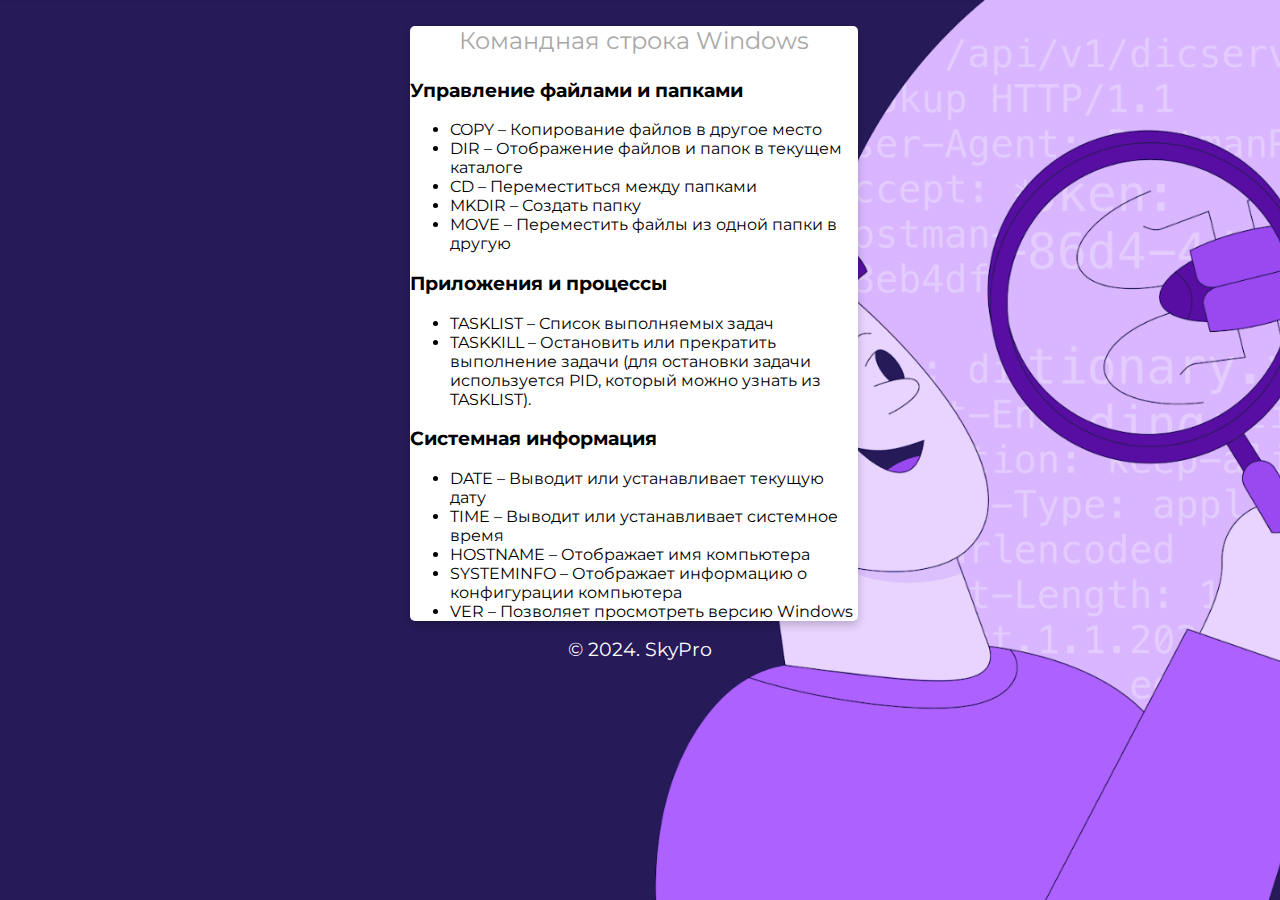
==== html/cmd.html @ 9b5699da "проверка изменений" ====
<!DOCTYPE html>
<html>
   <head>
      <title>Portal for QA</title>
      <link rel="stylesheet" type="text/css" href="../css/style.css">
      <link rel="stylesheet" type="text/css" href="../css/font-awesome.css">
      <link rel="shortcut icon" href="../img/fav.ico" type="image/x-icon">
      <link href="https://fonts.googleapis.com/css?family=Montserrat:700" rel="stylesheet">
      <meta charset="utf-8">
      <meta name="viewport" content="width=device-width, initial-scale=1">
   </head>
   <body>
      <!--Card-->
      <div class="card animated fadeIn">
         <p class="subtitle">Командная строка Windows</p>
         <h3 id="rt-0"> Управление файлами и папками</h3>
         <ul>
            <li>COPY – Копирование файлов в другое место</li>
            <li>DIR – Отображение файлов и папок в текущем каталоге</li>
            <li>CD – Переместиться между папками</li>
            <li>MKDIR – Создать папку</li>
            <li>MOVE – Переместить файлы из одной папки в другую</li>
         </ul>
         <h3 id="rt-1">Приложения и процессы</h3>
         <ul>
            <li>TASKLIST – Список выполняемых задач</li>
            <li>TASKKILL – Остановить или прекратить выполнение задачи (для остановки задачи используется PID, который можно узнать из TASKLIST).</li>
         </ul>
         <h3 id="rt-3">Системная информация</h3>
         <ul>
            <li>DATE – Выводит или устанавливает текущую дату</li>
            <li>TIME – Выводит или устанавливает системное время</li>
            <li>HOSTNAME – Отображает имя компьютера</li>
            <li>SYSTEMINFO – Отображает информацию о конфигурации компьютера</li>
            <li>VER – Позволяет просмотреть версию Windows</li>
         </ul>
      </div>
      <!--footer-->
      <footer class="animated fadeIn">
         &copy; 2024. SkyPro
      </footer>
   </body>
</html>
---- css/style.css ----
* {
	font-family: 'Montserrat', sans-serif;
}

body {
	width: 100%;
	margin: 0px;
	background-image: url(../img/bg.jpg);
	background-repeat: repeat-y no-repeat;
	background-size: cover;
	background-position: center;
	background-attachment: fixed;
}

.icons>a {
	text-decoration: none;
	color: darkgray;
}

.location>a {
	text-decoration: none;
	color: white;
}

.location:hover {
	box-shadow: 0 8px 16px 0 rgba(0, 0, 0, 0.2);
}


/*---------- Responsive Grid ---------------*/

@media screen and (min-width: 1001px) {
	.card {
		margin-left: 32%;
		margin-top: 2%;
		padding: 0px;
		background-color: white;
		box-shadow: 0 4px 8px 0 rgba(0, 0, 0, 0.2);
		transition: 0.3s;
		width: 35%;
		border-radius: 5px;
	}
	.card:hover {
		box-shadow: 0 8px 16px 0 rgba(0, 0, 0, 1);
	}
	img {
		border: 20px solid white;
		border-radius: 50%;
		margin-top: 8%;
		margin-bottom: -15% !important;
		width: 30%;
	}
	.name {
		text-align: center;
		font-size: 2.8em;
		color: gainsboro;
		margin-top: 15%;
		margin-bottom: auto;
		text-transform: capitalize;
	}
	hr {
		width: 93%;
		height: 2px;
		background-color: gainsboro;
		border: 0px;
	}
	.subtitle {
		text-align: center;
		font-size: 1.5em;
		color: darkgray;
	}
	.icons {
		font-size: 18px;
		text-align: center;
		margin-right: 0px;
		margin-left: 0px;
		color: darkgray;
		margin-bottom: 40px;
	}
	.location {
		text-align: center;
		color: white;
		font-size: 1.5em;
		display: block;
		background-color: rgba(175,133,255,1);
		padding: 10px;
		margin-left: 7%;
		margin-right: 7%;
		border-radius: 8px;
	}
}

@media (min-width: 100px) and (max-width: 728px) and (orientation:portrait) {
	body {
		width: 100%;
		margin: 0px;
		background: url(../img/bg.jpg) fixed no;
		overflow-x: hidden;
	}
	hr {
		width: 93%;
		height: 2px;
		background-color: gainsboro;
		border: 0px;
	}
	.card {
		margin-top: 10%;
		margin-left: 2%;
		margin-right: 0px;
		background-color: white;
		box-shadow: 0 4px 8px 0 rgba(0, 0, 0, 0.2);
		transition: 0.3s;
		width: 95%;
		border-radius: 5px;
	}
	.card:hover {
		box-shadow: 0 8px 16px 0 rgba(0, 0, 0, 1);
	}
	img {
		border: 15px solid white;
		margin-bottom: -20% !important;
		border-radius: 50%;
		width: 33%;
	}
	.name {
		padding-right: 4px;
		padding-left: 4px;
		text-align: center;
		font-size: 2.5em;
		color: gainsboro;
		margin-top: 16%;
		margin-bottom: auto;
		text-transform: capitalize;
	}
	.subtitle {
		text-align: center;
		font-size: 1.2em;
		color: darkgray;
	}
	.icons {
		font-size: 11px;
		text-align: center;
		margin-right: 0px;
		margin-left: 0px;
		color: darkgray;
		margin-bottom: 40px;
	}
	.location {
		text-align: center;
		color: white;
		font-size: 0.8em;
		display: block;
		background-color: rgba(175,133,255,1);
		padding: 10px;
		margin-left: 7%;
		margin-right: 7%;
		border-radius: 8px;
	}
}

@media (min-width: 100px) and (max-width: 728px) and (orientation:landscape) {
	body {
		width: 100%;
		margin: 0px;
		background: url(../img/bg.jpg) fixed no;
		overflow-x: hidden;
	}
	hr {
		width: 93%;
		height: 2px;
		background-color: gainsboro;
		border: 0px;
	}
	.card {
		margin-top: 6%;
		margin-left: 9%;
		margin-right: 0px;
		background-color: white;
		box-shadow: 0 4px 8px 0 rgba(0, 0, 0, 0.2);
		transition: 0.3s;
		width: 80%;
		border-radius: 5px;
	}
	.card:hover {
		box-shadow: 0 8px 16px 0 rgba(0, 0, 0, 1);
	}
	img {
		border: 15px solid white;
		margin-bottom: -15% !important;
		border-radius: 50%;
		width: 25%;
	}
	.name {
		padding-right: 4px;
		padding-left: 4px;
		text-align: center;
		font-size: 2.8em;
		color: gainsboro;
		margin-top: 16%;
		margin-bottom: auto;
		text-transform: capitalize;
	}
	.subtitle {
		text-align: center;
		font-size: 1.9em;
		color: darkgray;
	}
	.icons {
		font-size: 18px;
		text-align: center;
		margin-right: 0px;
		margin-left: 0px;
		color: darkgray;
		margin-bottom: 40px;
	}
	.location {
		text-align: center;
		color: white;
		font-size: 1.5em;
		display: block;
		background-color: rgba(175,133,255,1);
		padding: 10px;
		margin-left: 7%;
		margin-right: 7%;
		border-radius: 8px;
	}
}

@media only screen and (min-width: 728px) and (max-width: 1000px) {
	body {
		width: 100%;
		margin: 0px;
		background: url(../img/bg.jpg) fixed no;
		overflow-x: hidden;
	}
	hr {
		width: 93%;
		height: 2px;
		background-color: gainsboro;
		border: 0px;
	}
	.card {
		margin-top: 4%;
		margin-left: 13%;
		align-content: center;
		background-color: white;
		box-shadow: 0 4px 8px 0 rgba(0, 0, 0, 0.2);
		transition: 0.3s;
		width: 75%;
		border-radius: 5px;
	}
	.card:hover {
		box-shadow: 0 8px 16px 0 rgba(0, 0, 0, 1);
	}
	img {
		border: 15px solid white;
		margin-bottom: -18% !important;
		border-radius: 50%;
		width: 30%;
	}
	.name {
		text-align: center;
		font-size: 2.5em;
		color: gainsboro;
		margin-top: 16%;
		margin-bottom: auto;
		text-transform: capitalize;
	}
	.subtitle {
		text-align: center;
		font-size: 2em;
		color: darkgray;
	}
	.icons {
		font-size: 15px;
		text-align: center;
		margin-right: 0px;
		margin-left: 0px;
		color: darkgray;
		margin-bottom: 40px;
	}
	.location {
		text-align: center;
		color: white;
		font-size: 1.8em;
		display: block;
		background-color: rgba(175,133,255,1);
		padding: 10px;
		margin-left: 7%;
		margin-right: 7%;
		border-radius: 8px;
	}
}


/*---------- Responsive Grid Ends ---------------*/
footer {
	text-align: center;
	color: white;
	font-size: 1.2em
}
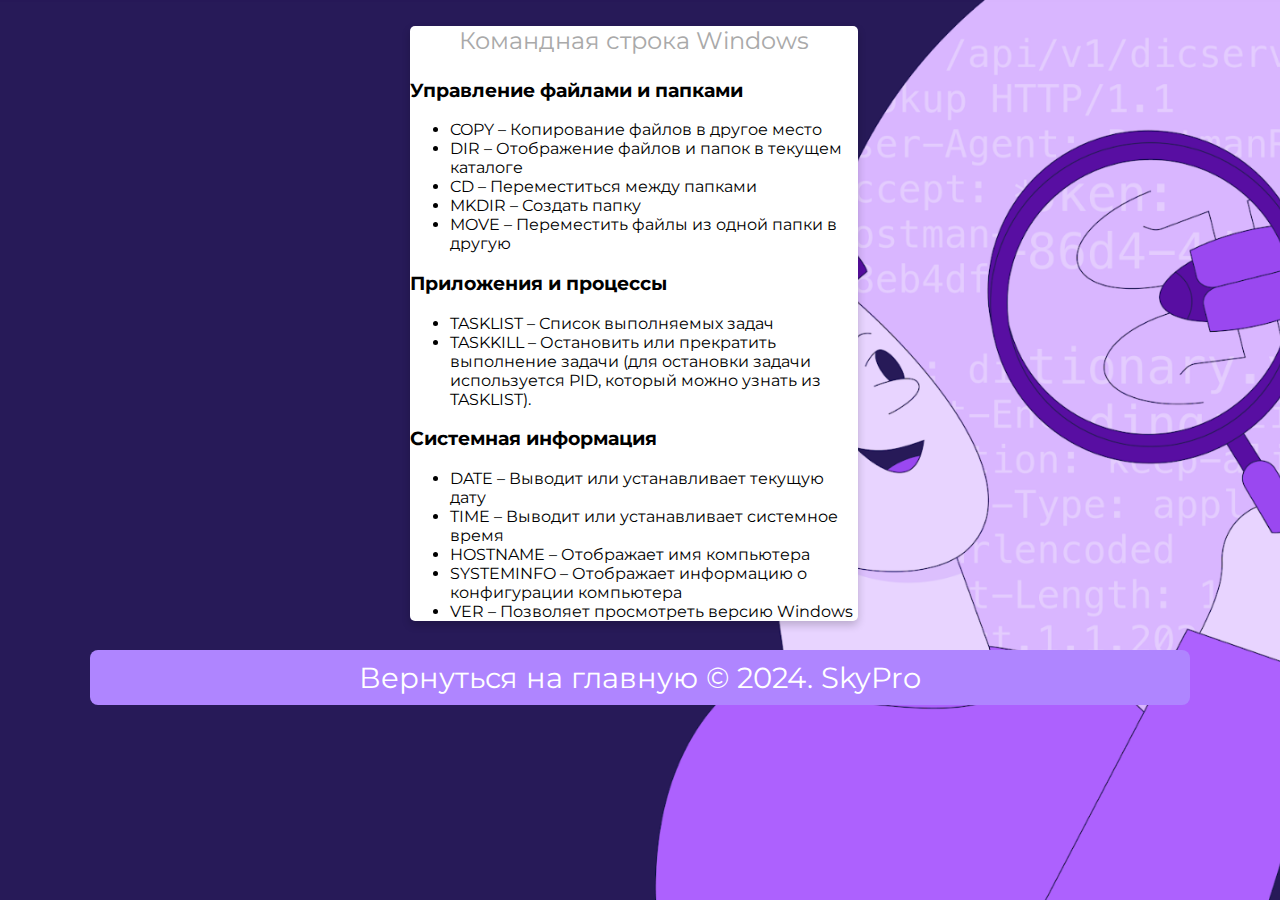
==== commit 85c08996: "добавил кнопку перехода на главную страницу в cmd.html" ====
--- a/html/cmd.html
+++ b/html/cmd.html
@@ -37,6 +37,8 @@
       </div>
       <!--footer-->
       <footer class="animated fadeIn">
+         <p class="location" align="center">
+            <a href="../index.html">Вернуться на главную</a>
          &copy; 2024. SkyPro
       </footer>
    </body>
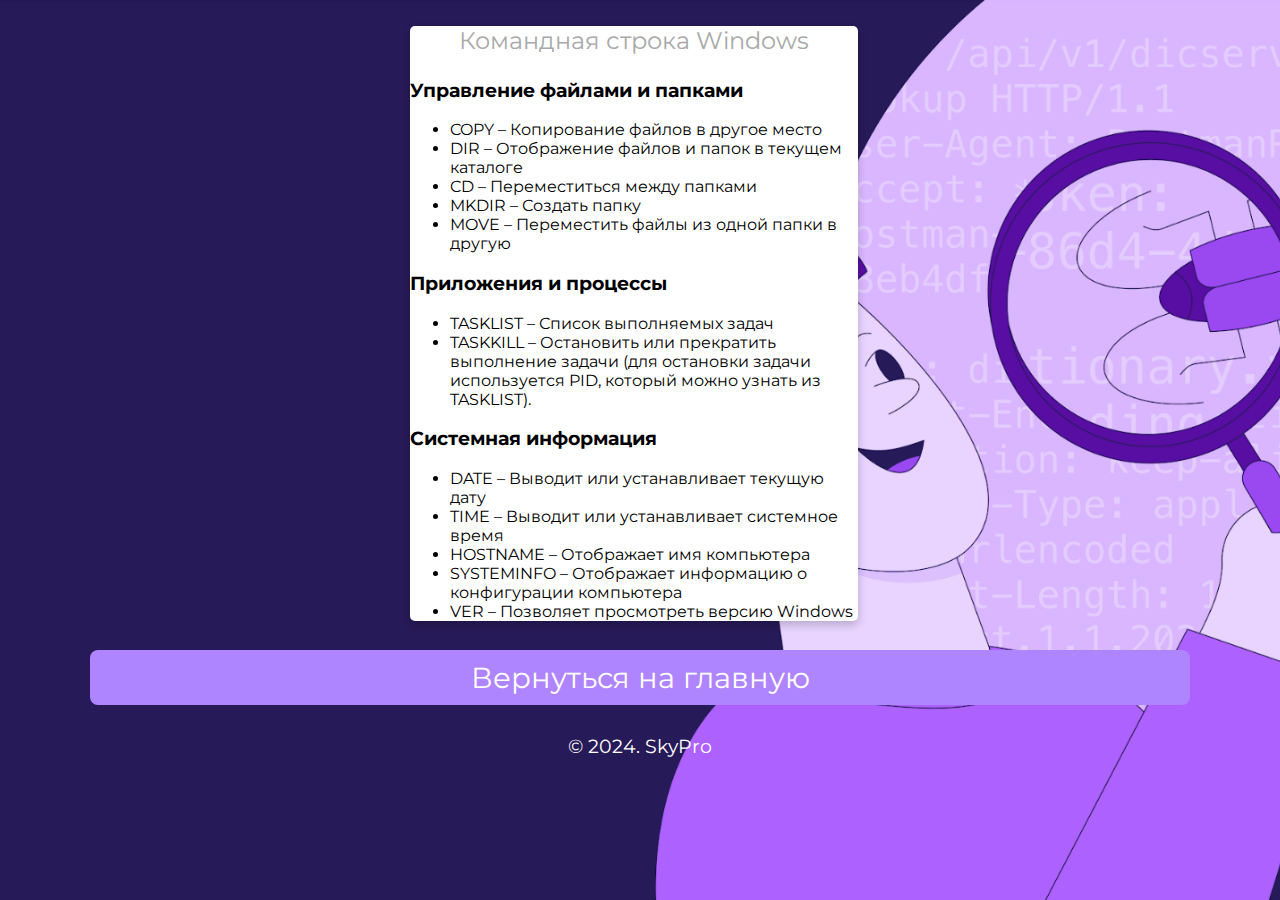
==== commit 13735f67: "добавил разделение для кнопки и строки 2024.skypro" ====
--- a/html/cmd.html
+++ b/html/cmd.html
@@ -39,6 +39,7 @@
       <footer class="animated fadeIn">
          <p class="location" align="center">
             <a href="../index.html">Вернуться на главную</a>
+         </p>   
          &copy; 2024. SkyPro
       </footer>
    </body>
